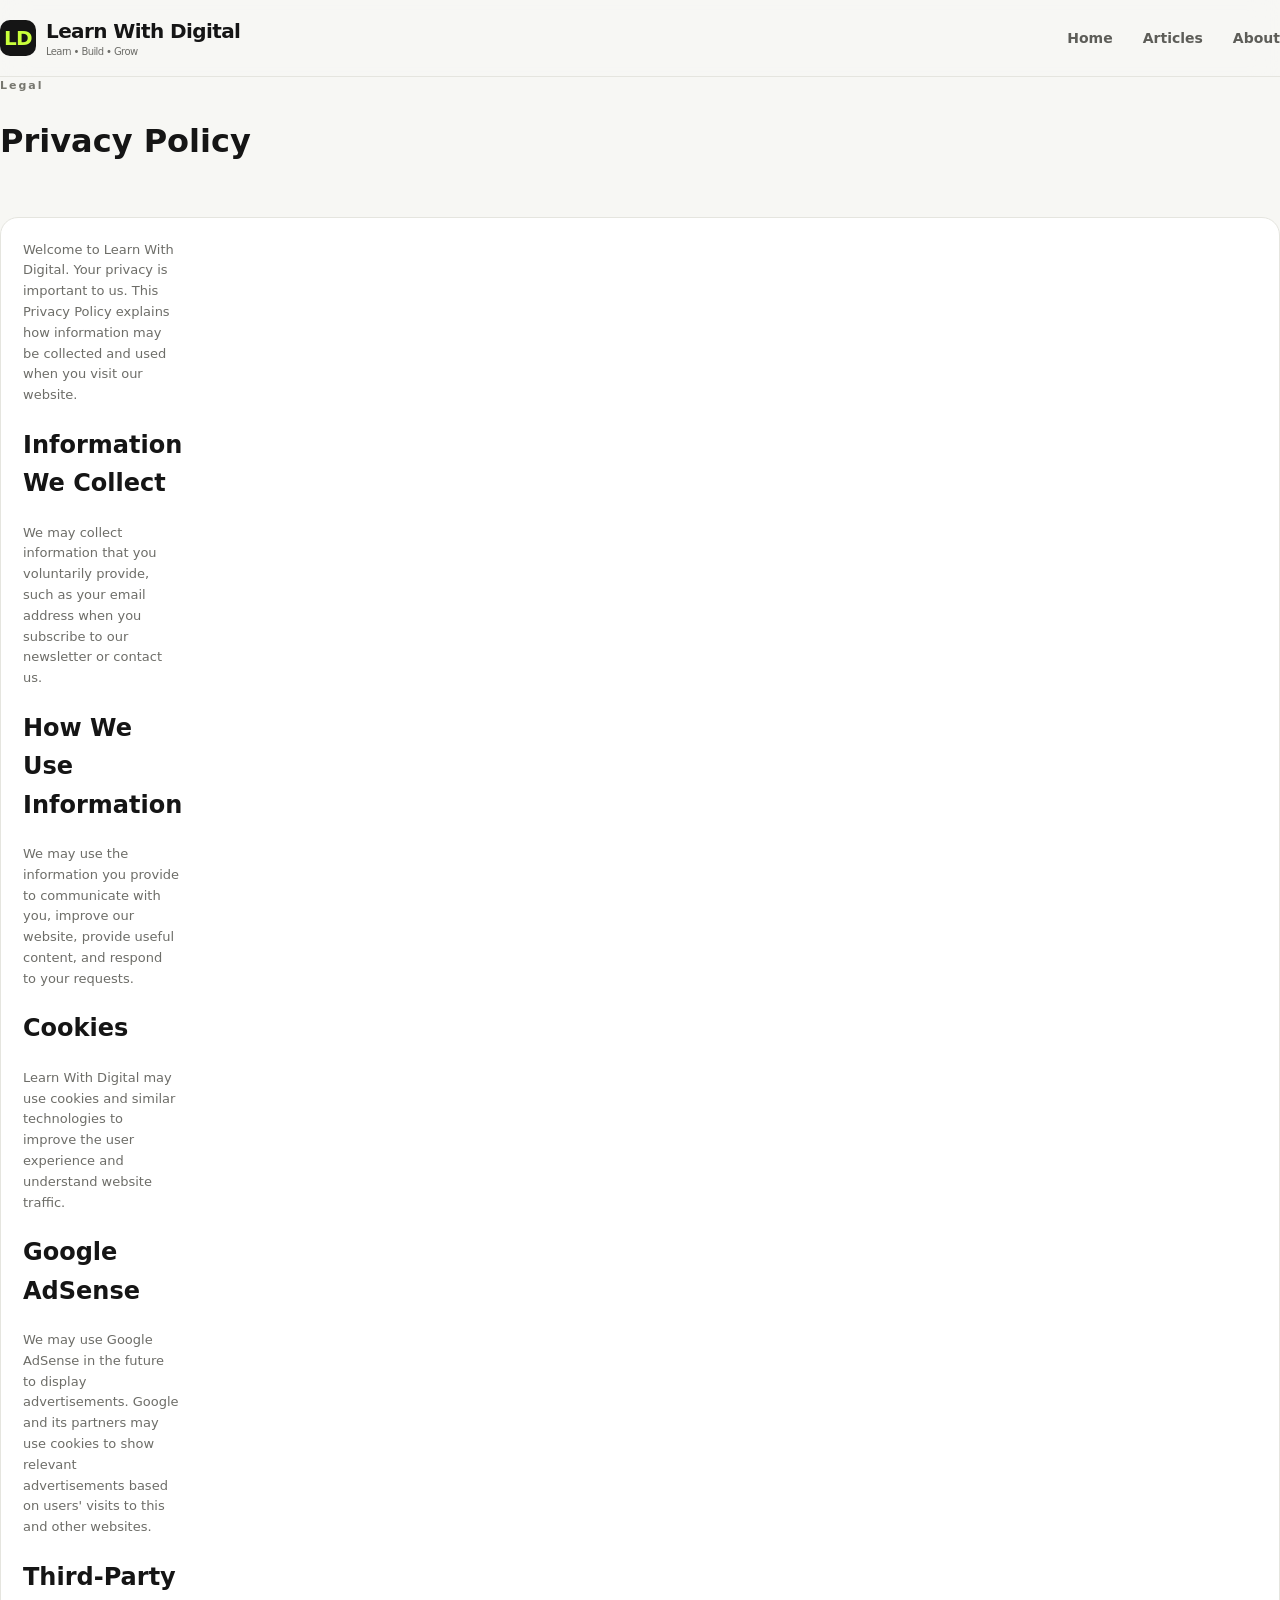
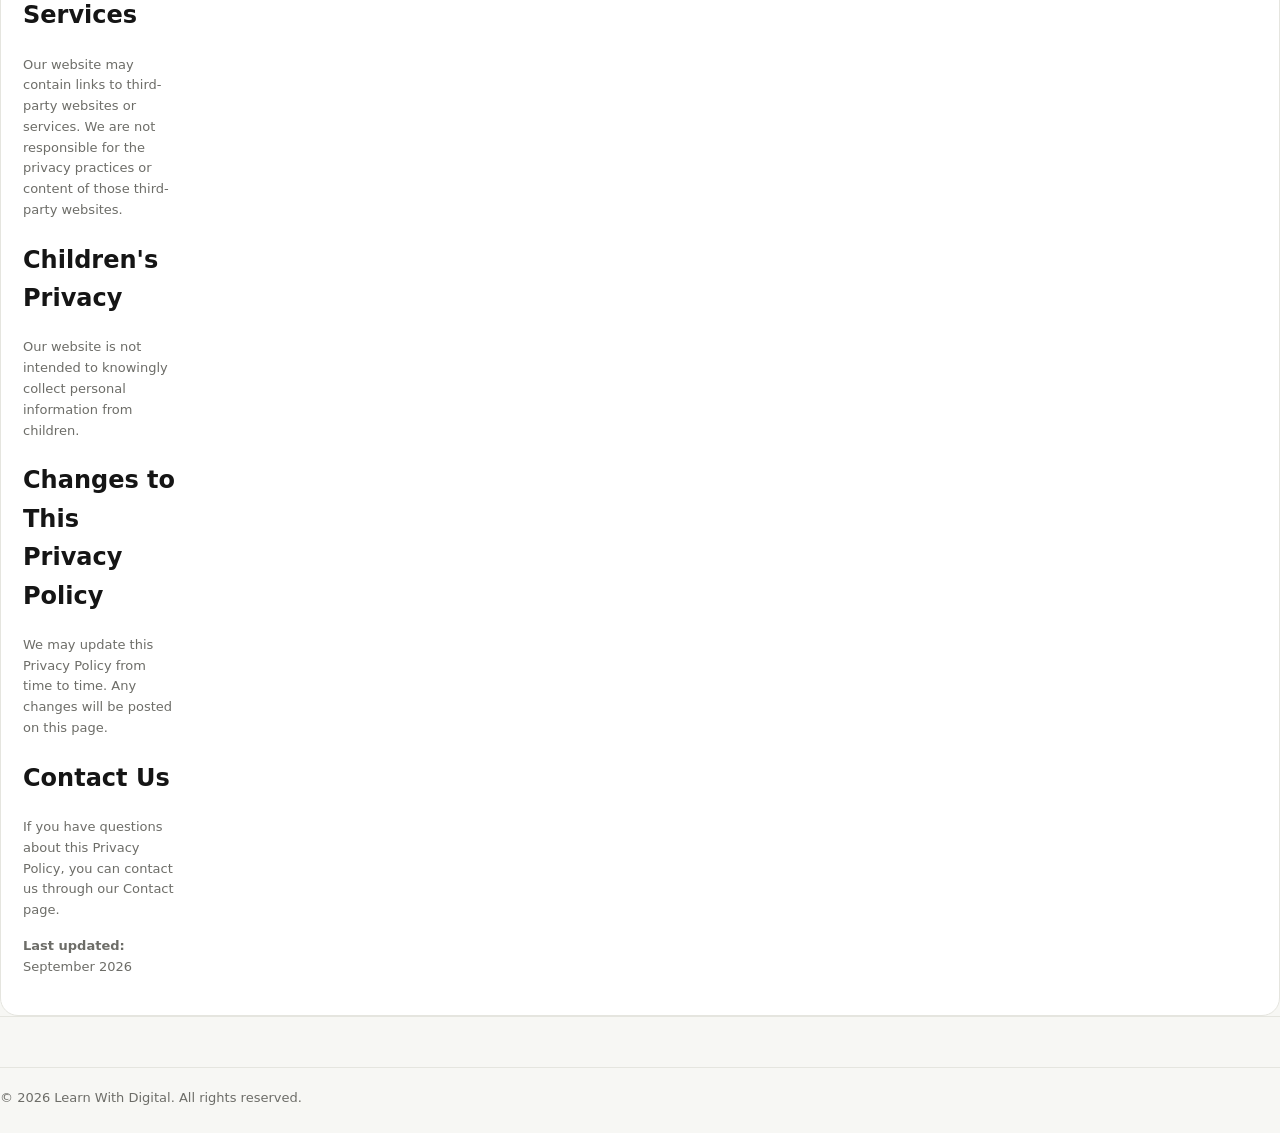
==== privacy.html @ 90b072df "Add files via upload" ====
<!DOCTYPE html>
<html lang="en">
<head>
  <meta charset="UTF-8">
  <meta name="viewport" content="width=device-width, initial-scale=1.0">
  <title>Privacy Policy - Learn With Digital</title>
  <meta name="description" content="Privacy Policy for Learn With Digital.">
  <link rel="stylesheet" href="style.css">
</head>

<body>

  <header class="site-header">
    <div class="header-inner">
      <a href="index.html" class="brand">
        <div class="logo-mark">LD</div>
        <div class="brand-text">
          <div class="brand-name">Learn With Digital</div>
          <div class="brand-sub">Learn • Build • Grow</div>
        </div>
      </a>

      <nav class="nav">
        <a href="index.html">Home</a>
        <a href="index.html#articles">Articles</a>
        <a href="index.html#about">About</a>
      </nav>
    </div>
  </header>

  <main class="section">
    <div class="section-head">
      <div>
        <span class="eyebrow">Legal</span>
        <h1>Privacy Policy</h1>
      </div>
    </div>

    <article class="post">
      <div class="post-body">

        <p>Welcome to Learn With Digital. Your privacy is important to us. This Privacy Policy explains how information may be collected and used when you visit our website.</p>

        <h2>Information We Collect</h2>
        <p>We may collect information that you voluntarily provide, such as your email address when you subscribe to our newsletter or contact us.</p>

        <h2>How We Use Information</h2>
        <p>We may use the information you provide to communicate with you, improve our website, provide useful content, and respond to your requests.</p>

        <h2>Cookies</h2>
        <p>Learn With Digital may use cookies and similar technologies to improve the user experience and understand website traffic.</p>

        <h2>Google AdSense</h2>
        <p>We may use Google AdSense in the future to display advertisements. Google and its partners may use cookies to show relevant advertisements based on users' visits to this and other websites.</p>

        <h2>Third-Party Services</h2>
        <p>Our website may contain links to third-party websites or services. We are not responsible for the privacy practices or content of those third-party websites.</p>

        <h2>Children's Privacy</h2>
        <p>Our website is not intended to knowingly collect personal information from children.</p>

        <h2>Changes to This Privacy Policy</h2>
        <p>We may update this Privacy Policy from time to time. Any changes will be posted on this page.</p>

        <h2>Contact Us</h2>
        <p>If you have questions about this Privacy Policy, you can contact us through our Contact page.</p>

        <p><strong>Last updated:</strong> September 2026</p>

      </div>
    </article>
  </main>

  <footer class="site-footer">
    <div class="footer-bottom">
      <span>© 2026 Learn With Digital. All rights reserved.</span>
    </div>
  </footer>

</body>
</html>
---- style.css ----
:root {
  --bg: #f7f7f4;
  --surface: #ffffff;
  --text: #151515;
  --muted: #6d6d68;
  --line: #e5e5df;
  --accent: #c9ff3b;
  --accent-dark: #99c900;
  --shadow: 0 18px 55px rgba(25, 25, 20, 0.08);
}

* {
  box-sizing: border-box;
}

html {
  scroll-behavior: smooth;
}

body {
  margin: 0;
  background: var(--bg);
  color: var(--text);
  font-family: Inter, system-ui, sans-serif;
  line-height: 1.6;
}

a {
  text-decoration: none;
  color: inherit;
}

button,
input {
  font: inherit;
}

button {
  color: inherit;
}

.container {
  width: min(1160px, 92%);
  margin: auto;
}


/* =========================
   HEADER
========================= */

.site-header {
  position: sticky;
  top: 0;
  z-index: 20;
  background: rgba(247, 247, 244, 0.9);
  backdrop-filter: blur(14px);
  border-bottom: 1px solid var(--line);
}

.header-inner {
  min-height: 76px;
  display: flex;
  align-items: center;
  justify-content: space-between;
  gap: 28px;
}

.brand {
  display: flex;
  align-items: center;
  gap: 10px;
  font-weight: 800;
  font-size: 20px;
  letter-spacing: -0.6px;
}

.logo-mark {
  display: grid;
  place-items: center;
  width: 36px;
  height: 36px;
  background: var(--text);
  color: var(--accent);
  border-radius: 10px;
  font-weight: 800;
}

.brand-text {
  display: flex;
  flex-direction: column;
  line-height: 1.1;
}

.brand-name {
  font-weight: 800;
}

.brand-sub {
  color: var(--muted);
  font-size: 10px;
  font-weight: 500;
  margin-top: 4px;
}

.nav {
  display: flex;
  align-items: center;
  gap: 30px;
}

.nav a {
  color: #5d5d58;
  font-size: 14px;
  font-weight: 600;
  transition: 0.2s;
}

.nav a:hover {
  color: var(--text);
}

.header-actions {
  display: flex;
  align-items: center;
  gap: 8px;
}

.icon-btn,
.menu-btn {
  border: 1px solid var(--line);
  background: var(--surface);
  border-radius: 12px;
  width: 40px;
  height: 40px;
  cursor: pointer;
}

.icon-btn:hover,
.menu-btn:hover {
  border-color: var(--accent-dark);
}

.menu-btn {
  display: none;
}


/* =========================
   HERO
========================= */

.hero {
  padding: 88px 0 90px;
}

.hero-grid {
  display: grid;
  grid-template-columns: 1.05fr 0.95fr;
  gap: 70px;
  align-items: center;
}

.eyebrow {
  display: block;
  font-size: 11px;
  letter-spacing: 2px;
  font-weight: 800;
  margin: 0 0 13px;
  color: #77776f;
}

.hero h1 {
  font-size: clamp(42px, 5vw, 70px);
  line-height: 1.02;
  letter-spacing: -3px;
  margin: 0 0 22px;
  max-width: 720px;
}

.hero h1 span {
  display: block;
  color: #718f13;
}

.hero p {
  max-width: 590px;
  color: var(--muted);
  font-size: 17px;
  margin: 0 0 30px;
}

.hero-actions {
  display: flex;
  gap: 12px;
  flex-wrap: wrap;
}

.btn {
  display: inline-flex;
  align-items: center;
  justify-content: center;
  border: 0;
  background: var(--text);
  color: white;
  padding: 13px 20px;
  border-radius: 12px;
  font-weight: 700;
  cursor: pointer;
  transition: 0.2s;
}

.btn:hover {
  transform: translateY(-2px);
  background: #2b2b2b;
}

.btn-secondary {
  background: var(--surface);
  color: var(--text);
  border: 1px solid var(--line);
}

.btn-secondary:hover {
  background: var(--surface);
}


/* =========================
   FEATURED CARD
========================= */

.featured {
  background: var(--surface);
  border: 1px solid var(--line);
  border-radius: 22px;
  overflow: hidden;
  box-shadow: var(--shadow);
  padding: 30px;
  position: relative;
}

.featured::before {
  content: "";
  position: absolute;
  width: 180px;
  height: 180px;
  border-radius: 50%;
  background: var(--accent);
  opacity: 0.3;
  right: -70px;
  top: -70px;
}

.featured-top {
  position: relative;
  display: flex;
  align-items: center;
  justify-content: space-between;
  margin-bottom: 80px;
}

.featured-body {
  position: relative;
}

.tag {
  display: inline-block;
  font-size: 10px;
  font-weight: 800;
  letter-spacing: 1.4px;
  background: #eef5d7;
  padding: 6px 8px;
  border-radius: 6px;
}

.featured h2 {
  font-size: 30px;
  line-height: 1.15;
  letter-spacing: -1px;
  margin: 0 0 12px;
}

.featured p {
  color: var(--muted);
  margin: 0 0 18px;
  font-size: 15px;
}

.read-more {
  font-size: 13px;
  font-weight: 800;
}

.read-more:hover {
  color: #718f13;
}


/* =========================
   TOPICS
========================= */

.popular {
  background: var(--surface);
  border-block: 1px solid var(--line);
  padding: 70px 0;
}

.section-head {
  display: flex;
  align-items: end;
  justify-content: space-between;
  gap: 20px;
  margin-bottom: 28px;
}

.section-head h2 {
  font-size: 34px;
  letter-spacing: -1.5px;
  margin: 0;
}

#searchInput {
  width: 240px;
  padding: 12px 14px;
  border: 1px solid var(--line);
  background: var(--surface);
  color: var(--text);
  border-radius: 10px;
  outline: none;
}

#searchInput:focus {
  border-color: var(--accent-dark);
}

.topic-grid {
  display: grid;
  grid-template-columns: repeat(4, 1fr);
  gap: 14px;
}

.topic {
  background: var(--bg);
  border: 1px solid var(--line);
  border-radius: 15px;
  text-align: left;
  padding: 22px;
  cursor: pointer;
  transition: 0.2s;
}

.topic:hover,
.topic.selected {
  transform: translateY(-3px);
  border-color: #b9d94a;
  box-shadow: 0 10px 30px rgba(0, 0, 0, 0.05);
}

.topic-icon {
  display: block;
  font-size: 24px;
  margin-bottom: 18px;
}

.topic strong {
  display: block;
  font-size: 15px;
}

.topic small {
  color: var(--muted);
  display: block;
  margin-top: 3px;
}


/* =========================
   ARTICLES
========================= */

.latest {
  padding: 82px 0;
}

.post-grid {
  display: grid;
  grid-template-columns: repeat(2, 1fr);
  gap: 22px;
}

.post {
  display: grid;
  grid-template-columns: 200px 1fr;
  background: var(--surface);
  border: 1px solid var(--line);
  border-radius: 18px;
  overflow: hidden;
  min-height: 225px;
  transition: 0.2s;
}

.post:hover {
  transform: translateY(-3px);
  box-shadow: var(--shadow);
}

.post-cover {
  min-height: 100%;
  overflow: hidden;
}

.post-cover img {
  width: 100%;
  height: 100%;
  min-height: 225px;
  object-fit: cover;
  display: block;
  transition: transform 0.4s;
}

.post:hover .post-cover img {
  transform: scale(1.05);
}

.post-body {
  padding: 22px;
}

.meta {
  display: flex;
  gap: 12px;
  font-size: 11px;
  color: #85857e;
  font-weight: 700;
  text-transform: uppercase;
  letter-spacing: 1px;
}

.meta span:first-child {
  color: #6c8c12;
}

.post h3 {
  font-size: 20px;
  line-height: 1.2;
  margin: 10px 0 9px;
  letter-spacing: -0.5px;
}

.post p {
  font-size: 13px;
  color: var(--muted);
  margin: 0 0 15px;
}

.empty {
  text-align: center;
  color: var(--muted);
  padding: 30px;
}


/* =========================
   NEWSLETTER
========================= */

.newsletter {
  padding: 0 0 80px;
}

.newsletter-inner {
  background: var(--text);
  color: #fff;
  border-radius: 22px;
  padding: 45px 50px;
  display: grid;
  grid-template-columns: 1fr 1fr;
  gap: 30px;
  align-items: center;
}

.newsletter .eyebrow {
  color: #bfc1b6;
}

.newsletter h2 {
  font-size: 30px;
  line-height: 1.1;
  margin: 0 0 9px;
  letter-spacing: -1px;
}

.newsletter p {
  color: #aaa;
  margin: 0;
}

.newsletter-form {
  display: flex;
  gap: 9px;
  flex-wrap: wrap;
}

.newsletter input {
  min-width: 0;
  flex: 1;
  border: 0;
  border-radius: 10px;
  padding: 14px 15px;
  outline: none;
}

.newsletter .btn {
  background: var(--accent);
  color: #101010;
}

.newsletter .btn:hover {
  background: #d7ff68;
}

#formMessage {
  width: 100%;
  color: var(--accent) !important;
  font-size: 13px;
}


/* =========================
   FOOTER
========================= */

.site-footer {
  border-top: 1px solid var(--line);
  padding: 50px 0 25px;
  color: var(--muted);
  font-size: 13px;
}

.footer-grid {
  display: grid;
  grid-template-columns: 2fr 1fr 1fr;
  gap: 60px;
  padding-bottom: 35px;
}

.footer-brand h3 {
  color: var(--text);
  margin: 0 0 8px;
  font-size: 20px;
}

.footer-brand p {
  max-width: 380px;
  margin: 0;
}

.footer-grid h4 {
  color: var(--text);
  margin: 0 0 12px;
}

.footer-grid a {
  display: block;
  margin-bottom: 7px;
}

.footer-grid a:hover {
  color: var(--text);
}

.footer-bottom {
  border-top: 1px solid var(--line);
  padding-top: 20px;
}


/* =========================
   MODAL
========================= */

.modal {
  position: fixed;
  inset: 0;
  background: rgba(0, 0, 0, 0.55);
  display: none;
  place-items: center;
  padding: 20px;
  z-index: 50;
}

.modal.show {
  display: grid;
}

.modal-card {
  background: var(--surface);
  max-width: 570px;
  width: 100%;
  padding: 38px;
  border-radius: 20px;
  position: relative;
  box-shadow: 0 30px 80px rgba(0, 0, 0, 0.25);
  max-height: 85vh;
  overflow-y: auto;
}

.modal-card h2 {
  font-size: 30px;
  line-height: 1.15;
  margin: 18px 0 15px;
}

.modal-card p {
  color: var(--muted);
}

.modal-note {
  font-size: 13px;
  border-top: 1px solid var(--line);
  padding-top: 15px;
  margin-top: 22px !important;
}

.close {
  position: absolute;
  right: 14px;
  top: 10px;
  border: 0;
  background: none;
  color: var(--text);
  font-size: 28px;
  cursor: pointer;
}


/* =========================
   DARK MODE
========================= */

body.dark {
  --bg: #11120f;
  --surface: #1a1b18;
  --text: #f3f3ed;
  --muted: #aaa9a0;
  --line: #30312b;
}

.dark .site-header {
  background: rgba(17, 18, 15, 0.9);
}

.dark .nav a {
  color: #aaa9a0;
}

.dark .nav a:hover {
  color: var(--text);
}

.dark .topic {
  background: #151612;
}

.dark #searchInput {
  color: var(--text);
}

.dark .btn-secondary {
  color: var(--text);
}

.dark .tag {
  background: #303a1a;
}

.dark .featured::before {
  background: var(--accent);
}

.dark .logo-mark {
  background: var(--text);
  color: var(--bg);
}


/* =========================
   TABLET
========================= */

@media (max-width: 900px) {

  .hero-grid {
    grid-template-columns: 1fr;
    gap: 45px;
  }

  .topic-grid {
    grid-template-columns: repeat(2, 1fr);
  }

  .post-grid {
    grid-template-columns: 1fr;
  }

  .newsletter-inner {
    grid-template-columns: 1fr;
  }

  .footer-grid {
    grid-template-columns: 1fr 1fr;
  }

}


/* =========================
   MOBILE
========================= */

@media (max-width: 700px) {

  .header-inner {
    min-height: 68px;
  }

  .nav {
    display: none;
    position: absolute;
    left: 4%;
    right: 4%;
    top: 74px;
    background: var(--surface);
    border: 1px solid var(--line);
    border-radius: 14px;
    padding: 18px;
    flex-direction: column;
    align-items: flex-start;
    gap: 15px;
    box-shadow: var(--shadow);
  }

  .nav.open {
    display: flex;
  }

  .menu-btn {
    display: block;
  }

  .hero {
    padding: 60px 0;
  }

  .hero h1 {
    letter-spacing: -2px;
  }

  .section-head {
    align-items: flex-start;
    flex-direction: column;
  }

  #searchInput {
    width: 100%;
  }

  .topic-grid {
    grid-template-columns: 1fr 1fr;
  }

  .post {
    grid-template-columns: 1fr;
  }

  .post-cover {
    height: 190px;
  }

  .post-cover img {
    min-height: 190px;
  }

  .newsletter-inner {
    padding: 30px 25px;
  }

  .newsletter-form {
    flex-direction: column;
  }

  .newsletter input,
  .newsletter .btn {
    width: 100%;
  }

  .footer-grid {
    grid-template-columns: 1fr;
    gap: 25px;
  }

}


/* =========================
   SMALL MOBILE
========================= */

@media (max-width: 480px) {

  .topic-grid {
    grid-template-columns: 1fr;
  }

  .hero h1 {
    font-size: 42px;
  }

  .featured {
    padding: 24px;
  }

  .featured-top {
    margin-bottom: 55px;
  }

  .featured h2 {
    font-size: 25px;
  }

  .modal-card {
    padding: 30px 24px;
  }

}
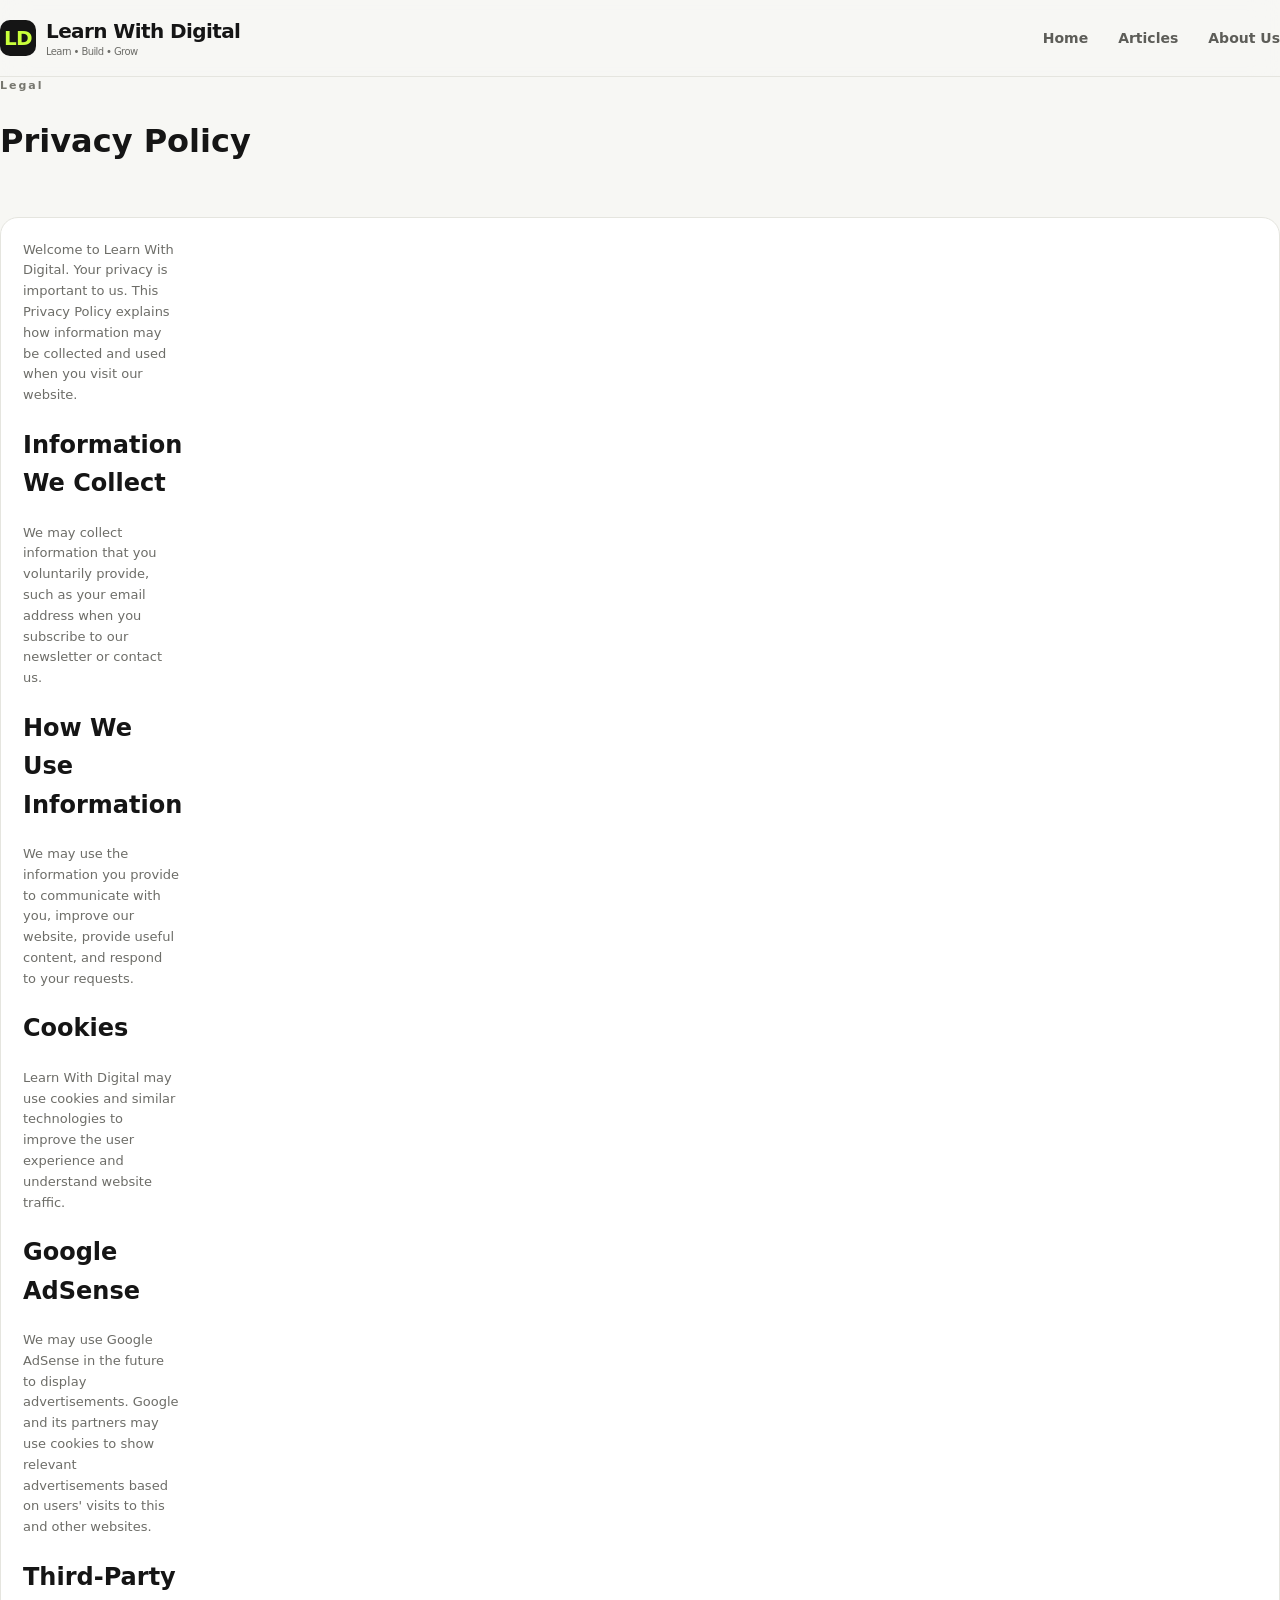
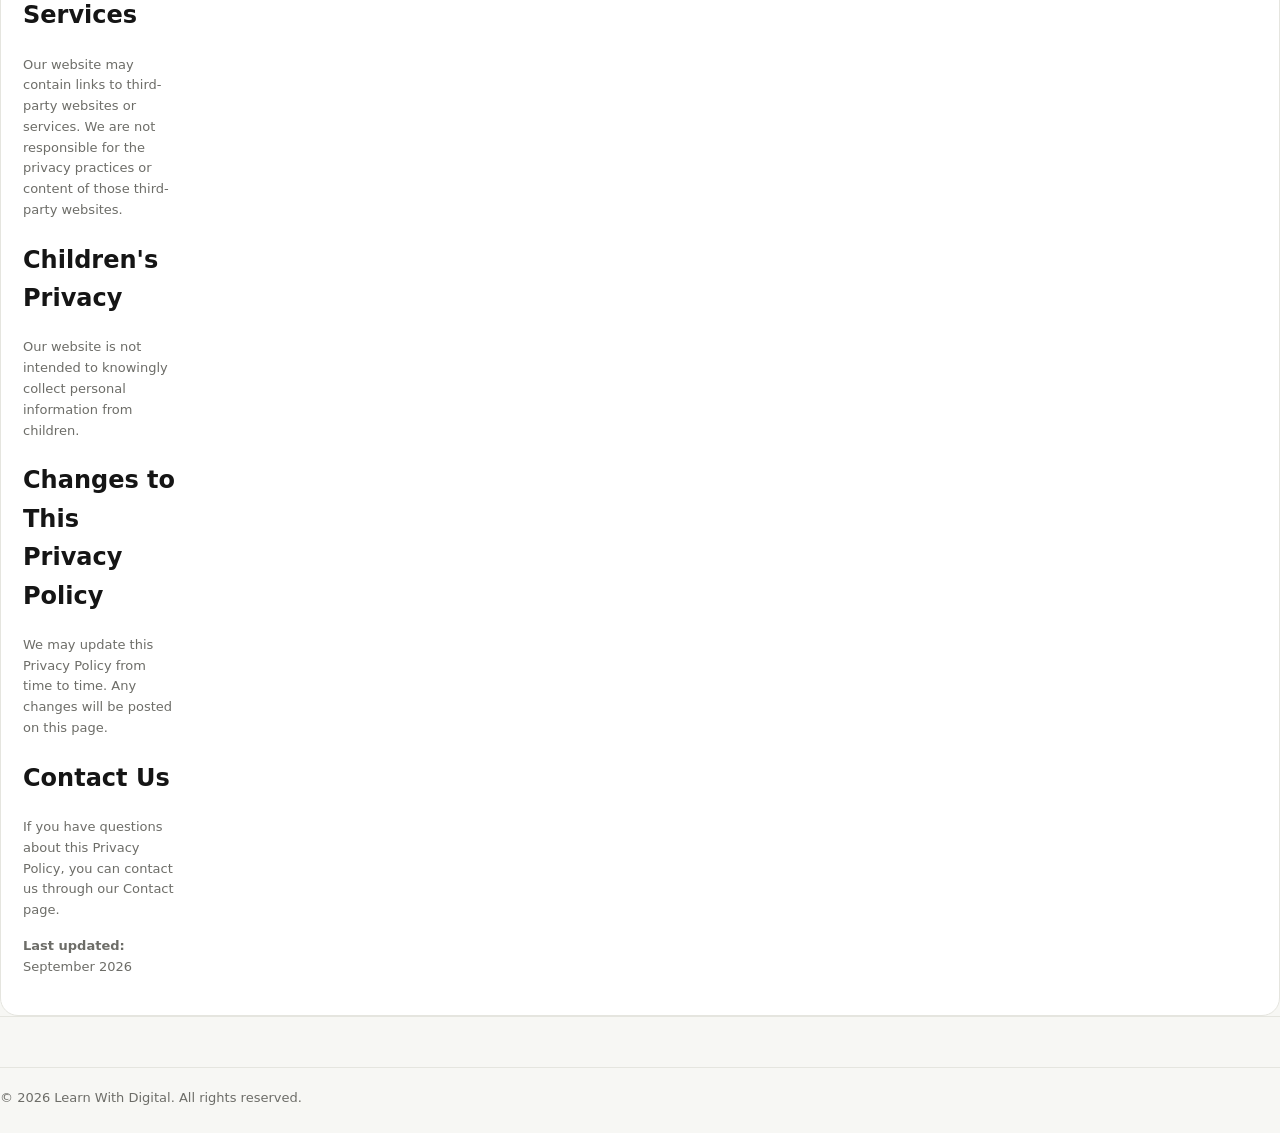
==== commit 0c6053f4: "Add files via upload" ====
--- a/privacy.html
+++ b/privacy.html
@@ -23,7 +23,7 @@
       <nav class="nav">
         <a href="index.html">Home</a>
         <a href="index.html#articles">Articles</a>
-        <a href="index.html#about">About</a>
+        <a href="about.html/about.html">About Us</a>
       </nav>
     </div>
   </header>
